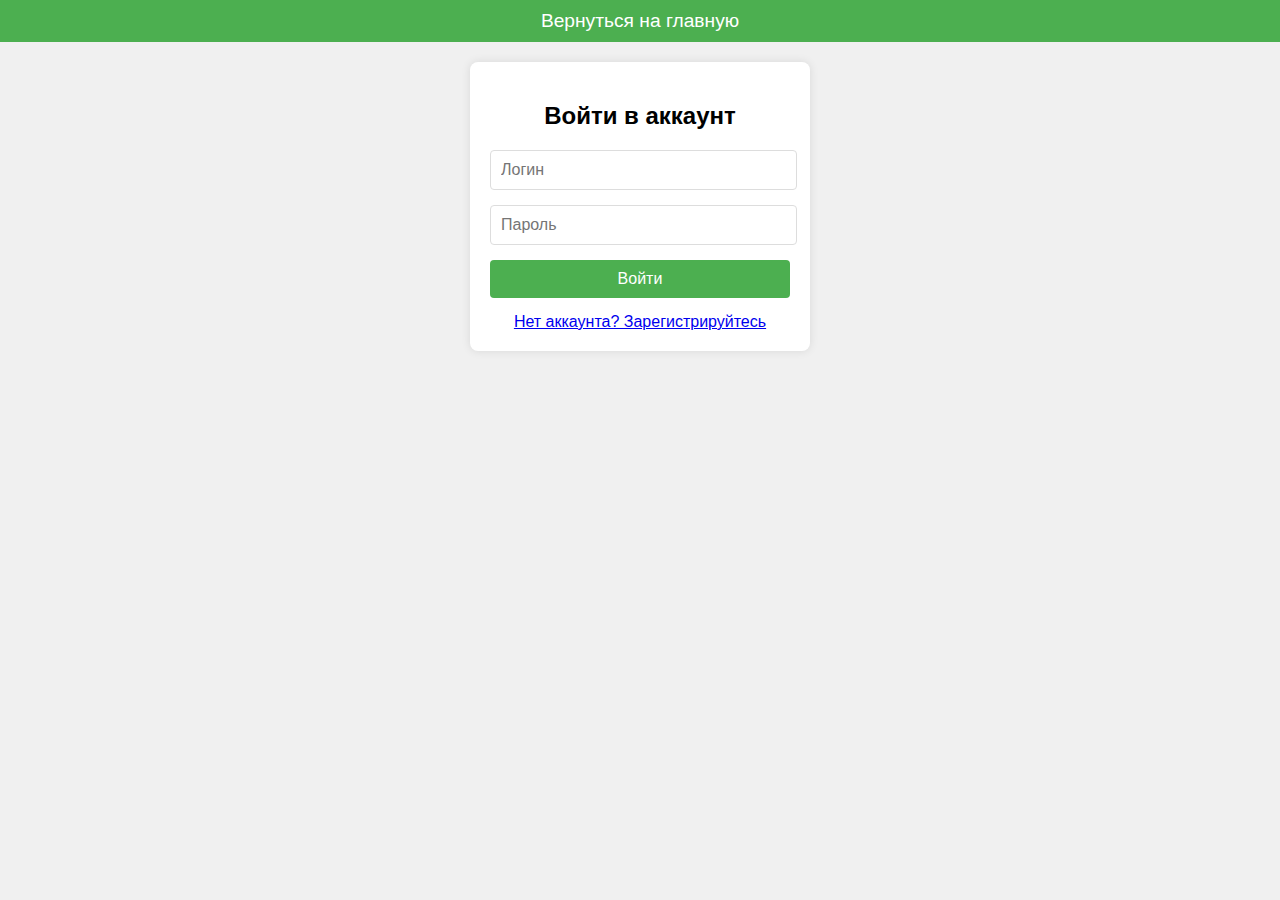
==== login.html @ acfcd08e "nabrosok" ====
<!DOCTYPE html>
<html lang="ru">
<head>
    <meta charset="UTF-8">
    <meta name="viewport" content="width=device-width, initial-scale=1.0">
    <title>Войти</title>
    <link rel="stylesheet" href="login.css">
</head>
<body>
    <header>
        <div class="header-container">
            <a href="index.html" class="back-button">Вернуться на главную</a>
        </div>
    </header>
    
    <div class="login-container">
        <h2>Войти в аккаунт</h2>
        <form action="profile.html" method="GET">
            <input type="text" name="username" placeholder="Логин" required>
            <input type="password" name="password" placeholder="Пароль" required>
            <button type="submit">Войти</button>
        </form>
        <a href="registration.html" class="signup-link">Нет аккаунта? Зарегистрируйтесь</a>
    </div>
</body>
</html>
---- login.css ----
/* Общие стили */
body {
    font-family: Arial, sans-serif;
    display: flex;
    justify-content: center;
    align-items: center;
    flex-direction: column; /* Элементы на странице выстраиваются вертикально */
    margin: 0;
    background-color: #f0f0f0;
}

/* Стили для header */
header {
    background-color: #4CAF50;
    padding: 10px 0;
    width: 100%; /* Полная ширина */
    text-align: center;
}

/* Контейнер внутри header */
.header-container {
    max-width: 1000px;
    margin: 0 auto;
}

/* Стили для кнопки "Вернуться на главную" */
.back-button {
    color: white;
    text-decoration: none;
    font-size: 1.2em;
    padding: 10px 20px;
    border-radius: 4px;
}

.back-button:hover {
    background-color: #45a049;
}

/* Контейнер для формы входа */
.login-container {
    background-color: white;
    padding: 20px;
    border-radius: 8px;
    box-shadow: 0 0 10px rgba(0, 0, 0, 0.1);
    width: 300px;
    margin-top: 20px; /* Добавляем отступ сверху, чтобы форма не прижималась к header */
}

h2 {
    text-align: center;
    margin-bottom: 20px;
}

input {
    width: 95%;
    padding: 10px;
    margin-bottom: 15px;
    border: 1px solid #ddd;
    border-radius: 4px;
    font-size: 16px;
}

button {
    width: 100%;
    padding: 10px;
    background-color: #4CAF50;
    color: white;
    border: none;
    border-radius: 4px;
    font-size: 16px;
}

button:hover {
    background-color: #45a049;
}

.signup-link {
    display: block;
    text-align: center;
    margin-top: 15px;
}
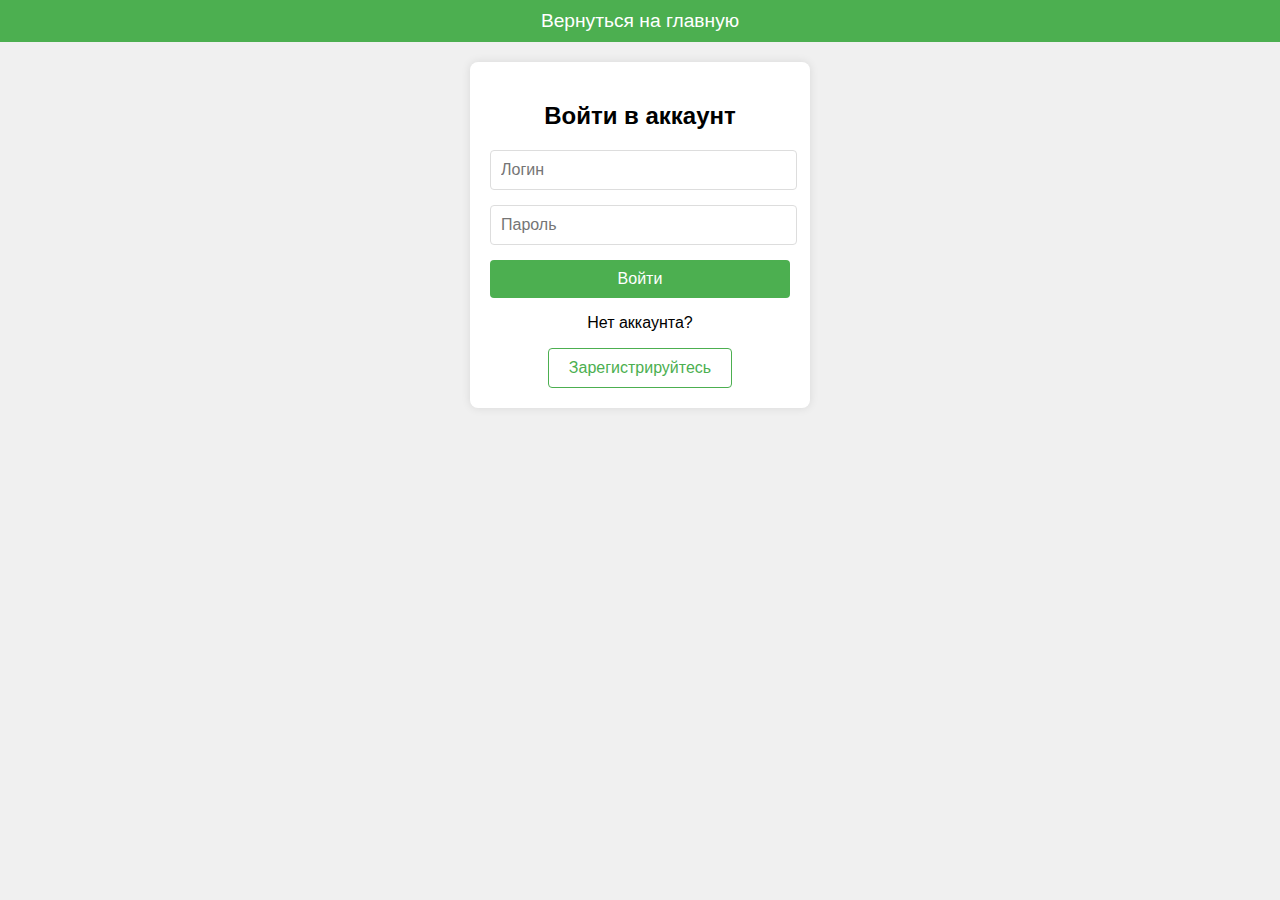
==== commit 7cadc558: "finnabr" ====
--- a/login.html
+++ b/login.html
@@ -20,7 +20,8 @@
             <input type="password" name="password" placeholder="Пароль" required>
             <button type="submit">Войти</button>
         </form>
-        <a href="registration.html" class="signup-link">Нет аккаунта? Зарегистрируйтесь</a>
+        <p>Нет аккаунта?</p>
+        <a href="registration.html" class="reg-button">Зарегистрируйтесь</a>
     </div>
 </body>
 </html>
--- a/login.css
+++ b/login.css
@@ -44,6 +44,7 @@
     box-shadow: 0 0 10px rgba(0, 0, 0, 0.1);
     width: 300px;
     margin-top: 20px; /* Добавляем отступ сверху, чтобы форма не прижималась к header */
+    text-align: center;
 }
 
 h2 {
@@ -74,8 +75,22 @@
     background-color: #45a049;
 }
 
-.signup-link {
-    display: block;
+.reg-link {
     text-align: center;
-    margin-top: 15px;
+    margin: 10px 0;
 }
+
+.reg-button {
+    font-size: 1em;
+    color: #4CAF50;
+    text-decoration: none;
+    border: 1px solid #4CAF50;
+    padding: 10px 20px;
+    border-radius: 4px;
+    display: inline-block;
+}
+
+.reg-button:hover {
+    background-color: #4CAF50;
+    color: white;
+}
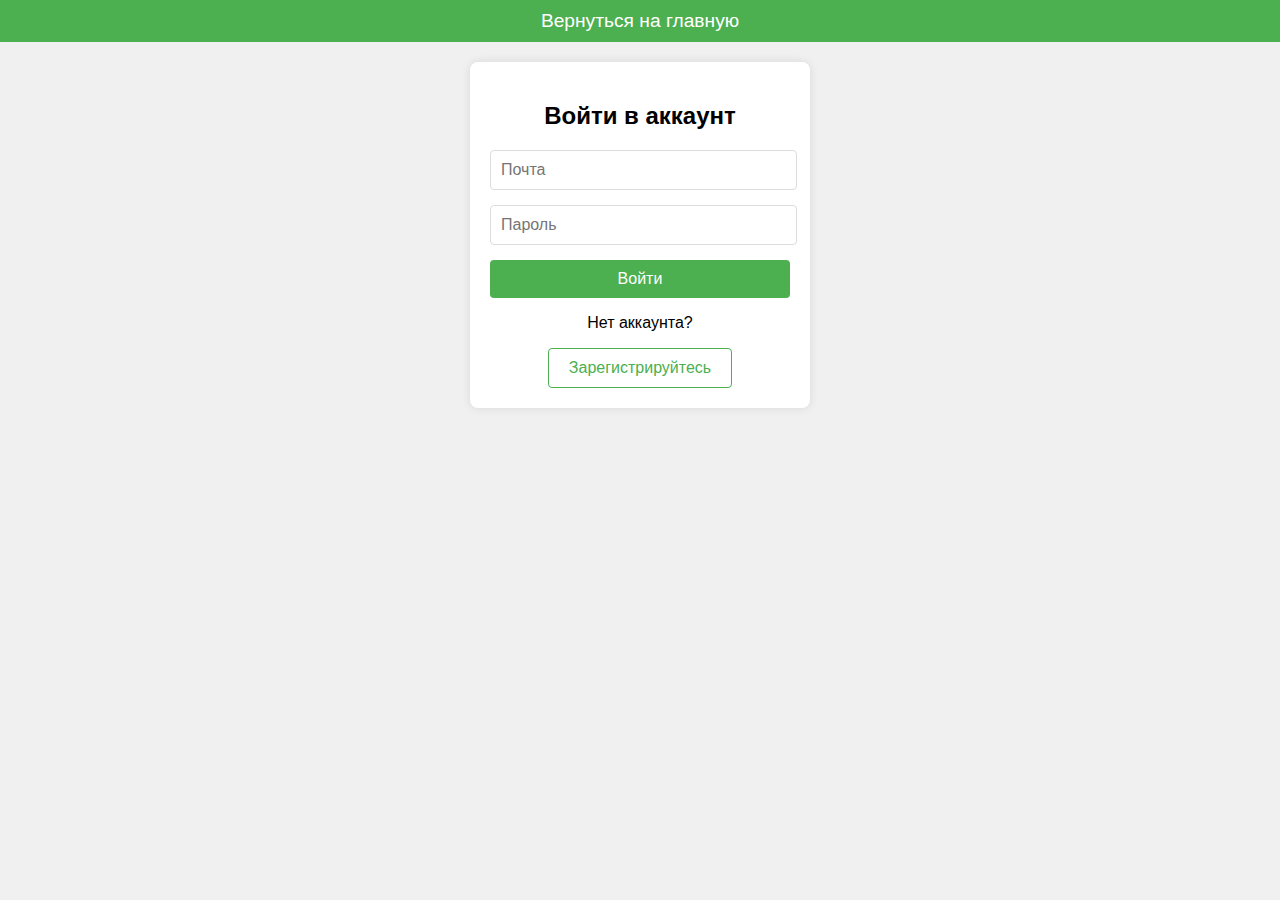
==== commit 43c3d0d1: "home" ====
--- a/login.html
+++ b/login.html
@@ -16,7 +16,7 @@
     <div class="login-container">
         <h2>Войти в аккаунт</h2>
         <form action="profile.html" method="GET">
-            <input type="text" name="username" placeholder="Логин" required>
+            <input type="text" name="username" placeholder="Почта" required>
             <input type="password" name="password" placeholder="Пароль" required>
             <button type="submit">Войти</button>
         </form>
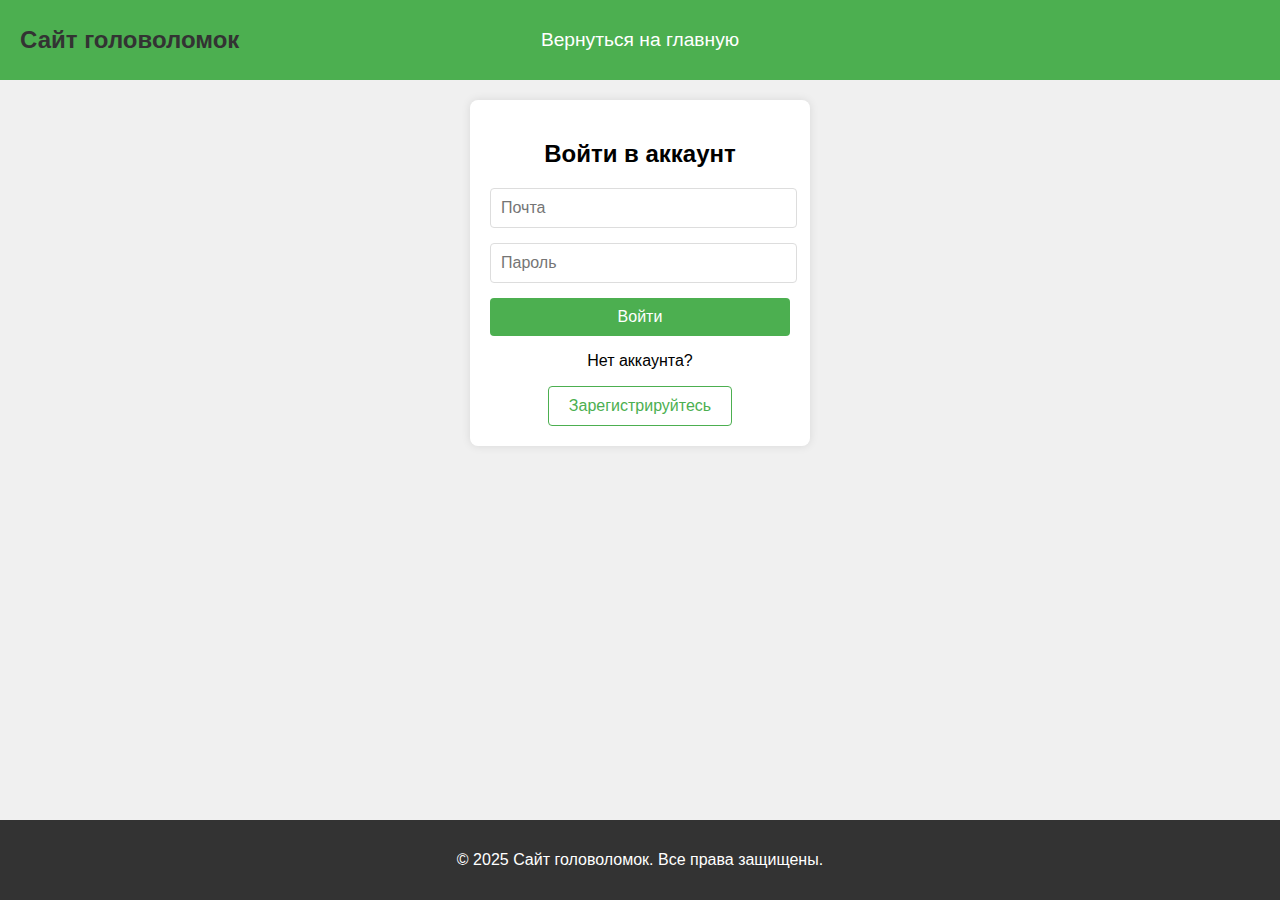
==== commit 49b4241d: "bezprof" ====
--- a/login.html
+++ b/login.html
@@ -9,6 +9,7 @@
 <body>
     <header>
         <div class="header-container">
+            <h1>Сайт головоломок</h1>
             <a href="index.html" class="back-button">Вернуться на главную</a>
         </div>
     </header>
@@ -23,5 +24,8 @@
         <p>Нет аккаунта?</p>
         <a href="registration.html" class="reg-button">Зарегистрируйтесь</a>
     </div>
+    <footer>
+        <p>&copy; 2025 Сайт головоломок. Все права защищены.</p>
+    </footer>
 </body>
 </html>
--- a/login.css
+++ b/login.css
@@ -1,26 +1,37 @@
 /* Общие стили */
+html, body {
+    height: 100%; /* Обеспечиваем, что высота страницы будет 100% */
+    margin: 0;
+    padding: 0;
+}
+
 body {
     font-family: Arial, sans-serif;
     display: flex;
-    justify-content: center;
+    flex-direction: column; /* Элементы на странице выстраиваются вертикально */
+    justify-content: flex-start; /* Элементы выравниваются от верха */
     align-items: center;
-    flex-direction: column; /* Элементы на странице выстраиваются вертикально */
-    margin: 0;
     background-color: #f0f0f0;
 }
 
-/* Стили для header */
 header {
     background-color: #4CAF50;
     padding: 10px 0;
-    width: 100%; /* Полная ширина */
+    width: 100%;
     text-align: center;
 }
 
-/* Контейнер внутри header */
 .header-container {
     max-width: 1000px;
-    margin: 0 auto;
+    display: flex;
+    justify-content: space-between;
+    align-items: center;
+    padding: 0 20px;
+}
+
+h1 {
+    color: #333;
+    font-size: 24px;
 }
 
 /* Стили для кнопки "Вернуться на главную" */
@@ -30,6 +41,9 @@
     font-size: 1.2em;
     padding: 10px 20px;
     border-radius: 4px;
+    position: absolute;
+    transform: translateX(-50%);
+    left: 50%;
 }
 
 .back-button:hover {
@@ -94,3 +108,13 @@
     background-color: #4CAF50;
     color: white;
 }
+
+/* Подвал */
+footer {
+    background-color: #333;
+    color: white;
+    text-align: center;
+    padding: 15px;
+    margin-top: auto; /* Этот параметр позволяет "прижать" подвал к низу страницы */
+    width: 100%;
+}
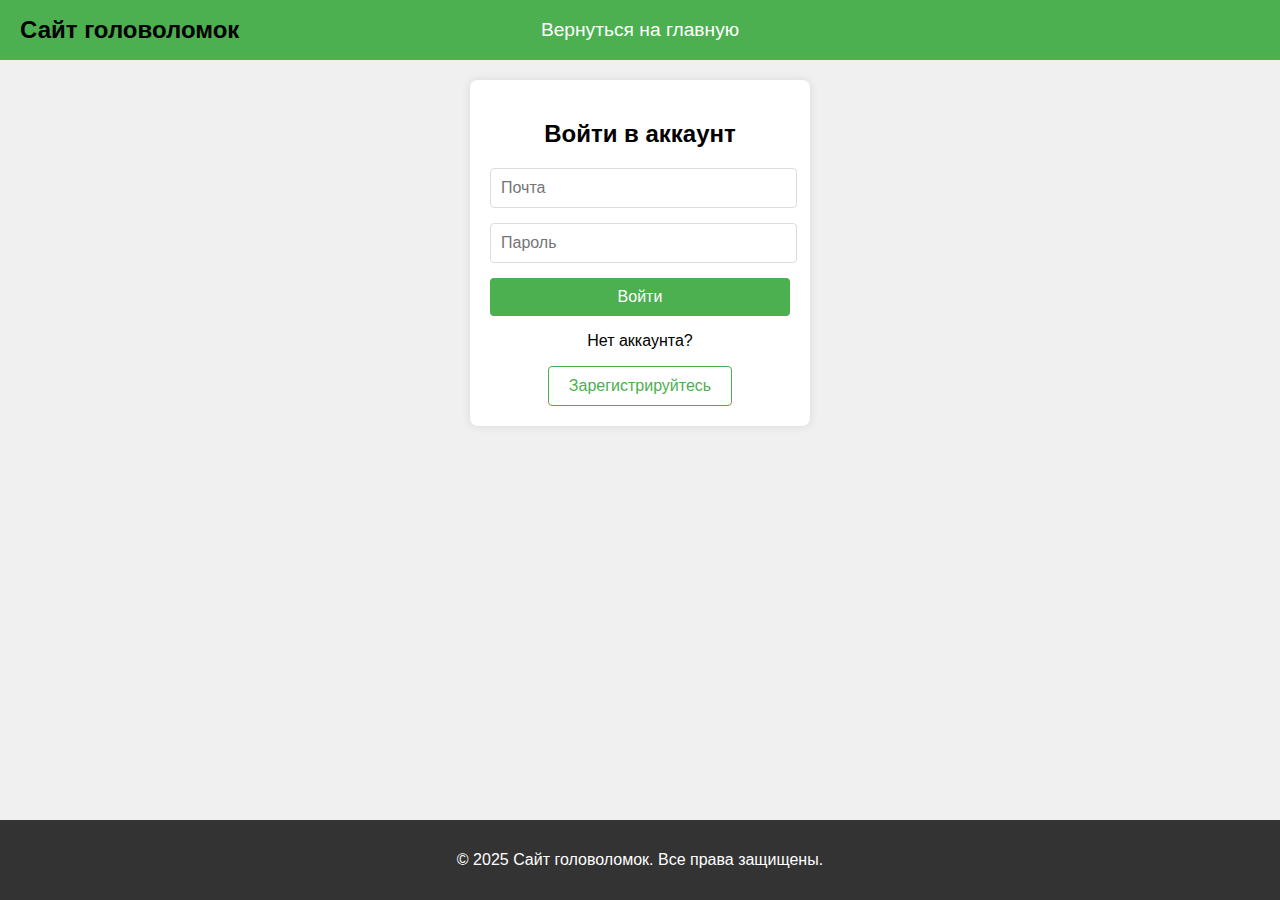
==== commit 83779db0: "finally" ====
--- a/login.html
+++ b/login.html
@@ -16,7 +16,7 @@
     
     <div class="login-container">
         <h2>Войти в аккаунт</h2>
-        <form action="profile.html" method="GET">
+        <form action="profile.html" method="get">
             <input type="text" name="username" placeholder="Почта" required>
             <input type="password" name="password" placeholder="Пароль" required>
             <button type="submit">Войти</button>
--- a/login.css
+++ b/login.css
@@ -1,5 +1,5 @@
 /* Общие стили */
-html, body {
+html{
     height: 100%; /* Обеспечиваем, что высота страницы будет 100% */
     margin: 0;
     padding: 0;
@@ -12,29 +12,37 @@
     justify-content: flex-start; /* Элементы выравниваются от верха */
     align-items: center;
     background-color: #f0f0f0;
+    height: 100%; /* Обеспечиваем, что высота страницы будет 100% */
+    margin: 0;
+    padding: 0;
 }
 
 header {
     background-color: #4CAF50;
-    padding: 10px 0;
     width: 100%;
-    text-align: center;
+    height: 60px;
+    display: flex;
+    align-items: center;
+    justify-content: space-between;
+    padding: 0 20px;
+    position: relative;
 }
 
 .header-container {
-    max-width: 1000px;
     display: flex;
+    align-items: center;
+    width: 100%;
     justify-content: space-between;
-    align-items: center;
-    padding: 0 20px;
 }
 
 h1 {
-    color: #333;
+    padding-left: 20px;
+    color: black;
     font-size: 24px;
+    margin: 0;
+    flex: 0 0 auto;
 }
 
-/* Стили для кнопки "Вернуться на главную" */
 .back-button {
     color: white;
     text-decoration: none;
@@ -42,8 +50,8 @@
     padding: 10px 20px;
     border-radius: 4px;
     position: absolute;
+    left: 50%;
     transform: translateX(-50%);
-    left: 50%;
 }
 
 .back-button:hover {
@@ -118,3 +126,64 @@
     margin-top: auto; /* Этот параметр позволяет "прижать" подвал к низу страницы */
     width: 100%;
 }
+
+/* Адаптивность */
+
+/* Медиа-запрос для планшетов (ширина 1200px и меньше) */
+@media (max-width: 1200px) {
+    .login-container {
+        width: 400px;
+        padding: 25px;
+    }
+
+    input {
+        font-size: 18px;
+        padding: 12px;
+    }
+
+    button {
+        font-size: 18px;
+        padding: 12px;
+    }
+
+    .reg-button {
+        font-size: 18px;
+        padding: 12px 24px;
+    }
+}
+
+/* Медиа-запрос для мобильных устройств (ширина 768px и меньше) */
+@media (max-width: 768px) {
+    .login-container {
+        width: 90%;
+        padding: 20px;
+    }
+
+    h1 {
+        font-size: 20px;
+    }
+
+    h2 {
+        font-size: 22px;
+    }
+
+    input {
+        font-size: 16px;
+        padding: 10px;
+    }
+
+    button {
+        font-size: 16px;
+        padding: 10px;
+    }
+
+    .reg-button {
+        font-size: 16px;
+        padding: 10px 20px;
+    }
+
+    .back-button {
+        font-size: 1em;
+        padding: 8px 16px;
+    }
+}
